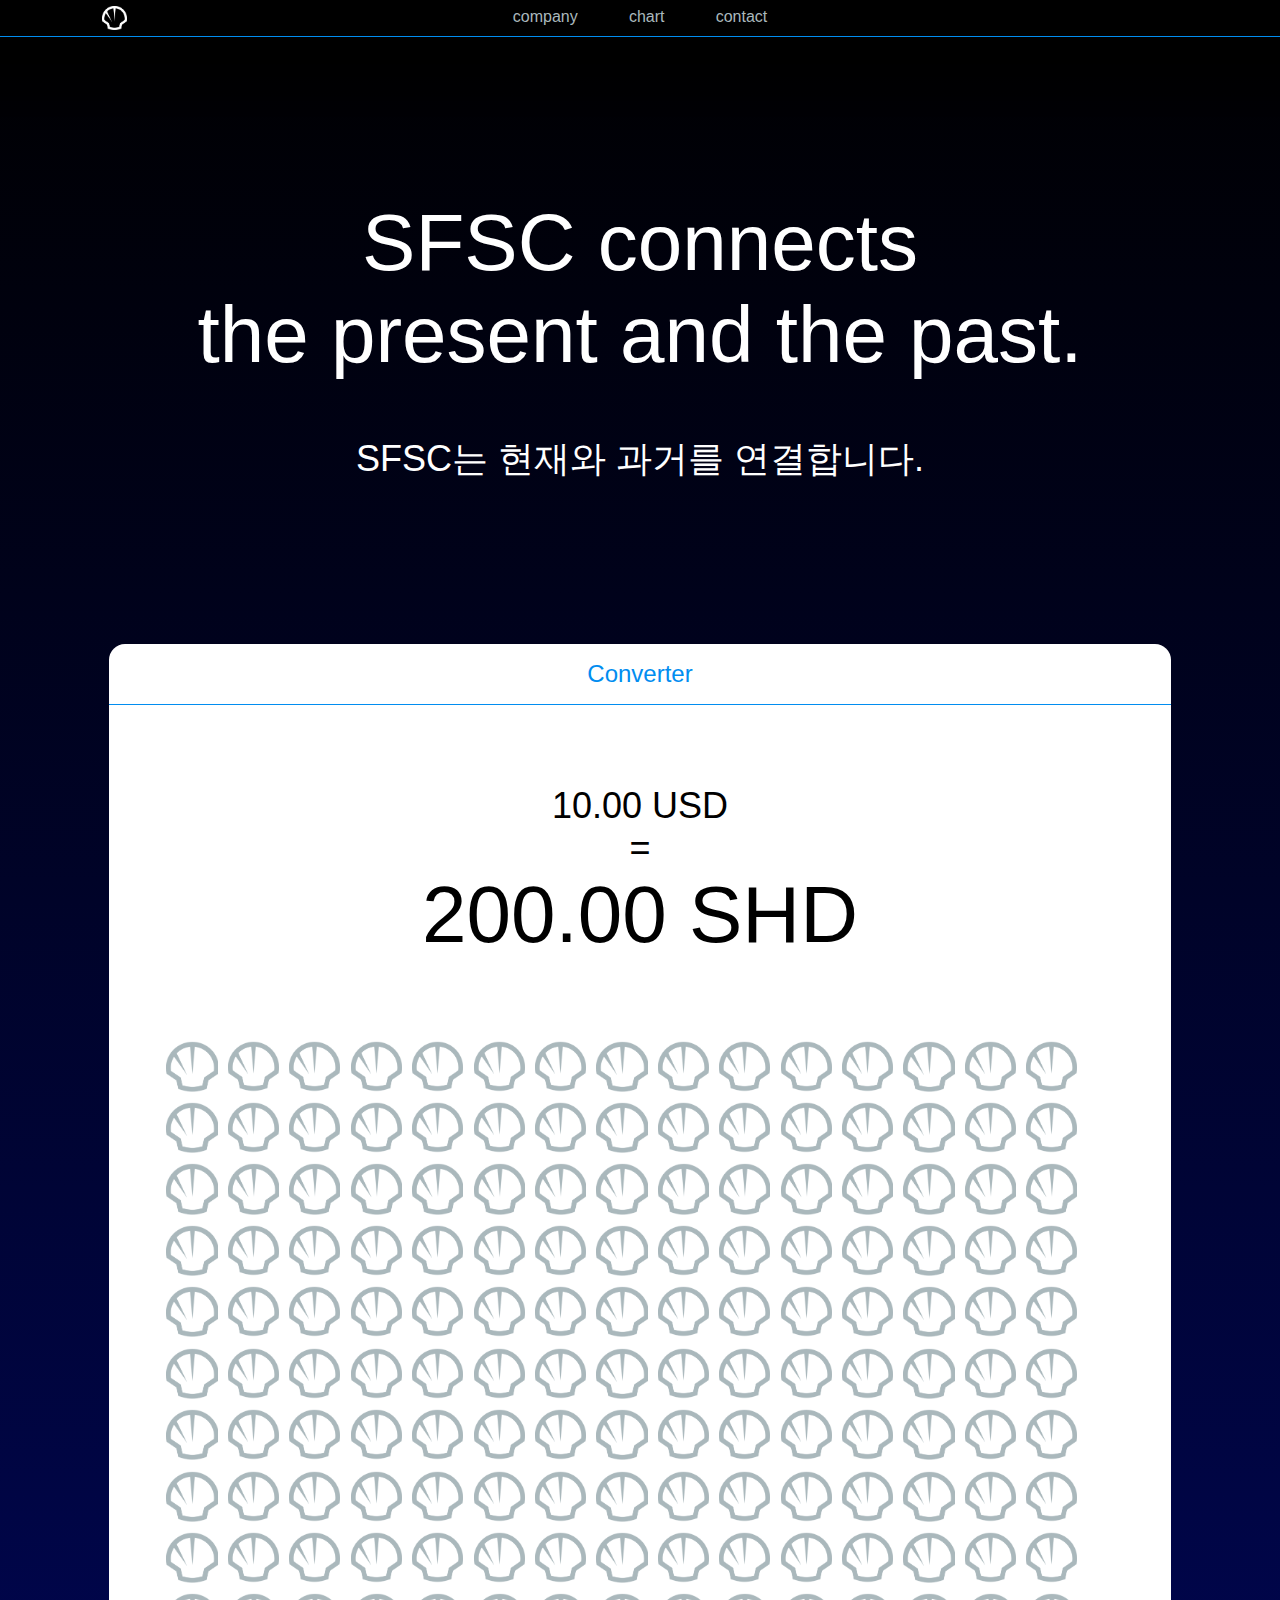
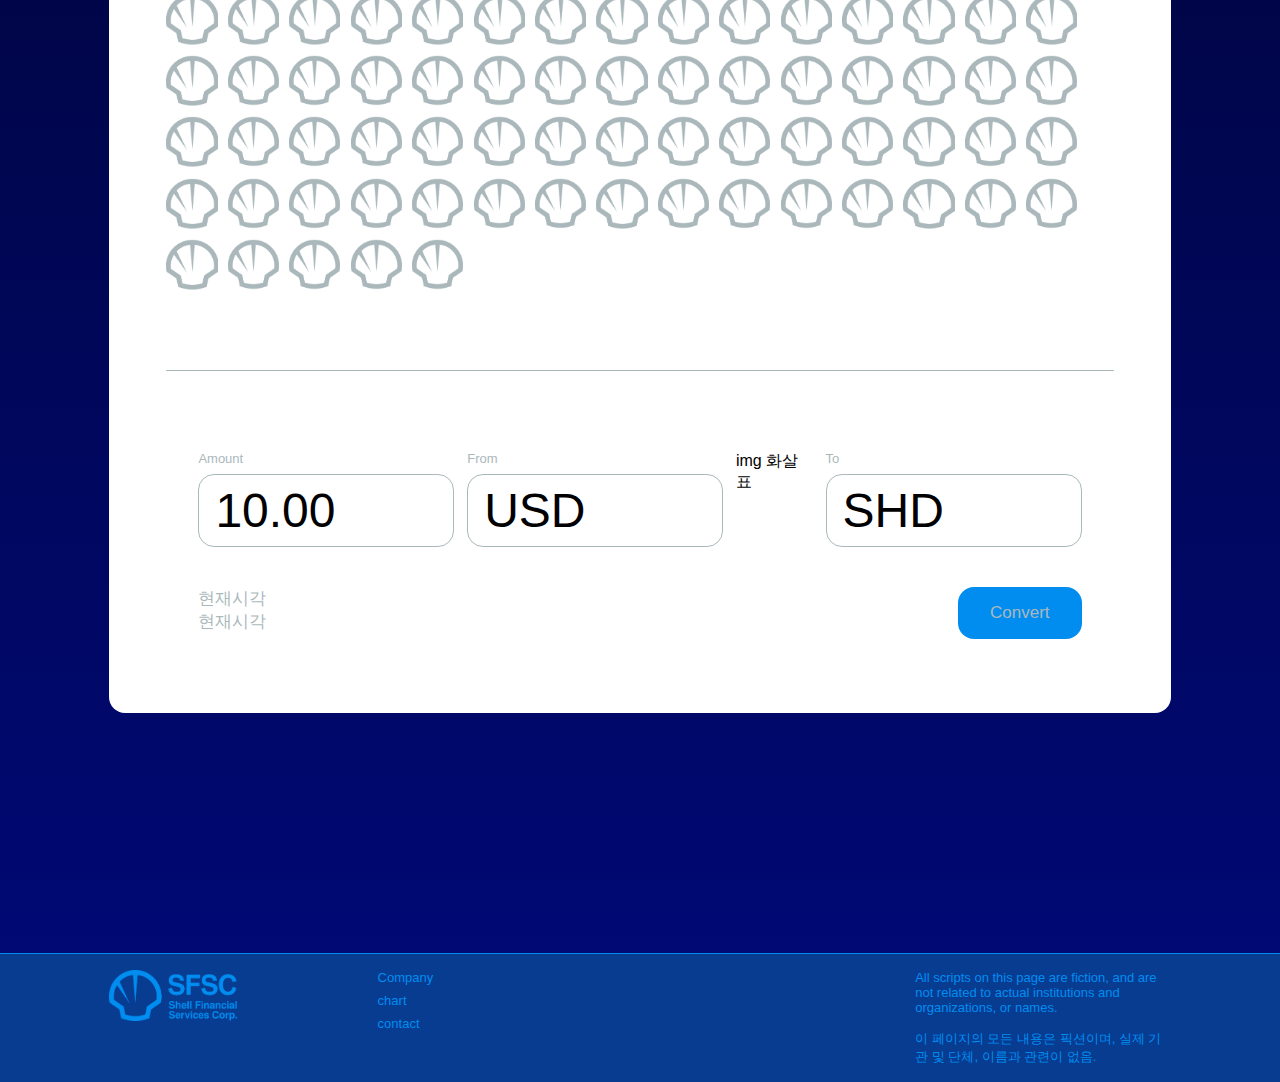
==== pageconverted/index.html @ b6b241bf "Add files via upload" ====
<!DOCTYPE html>
<html>
<link href="./css/style.css" rel="stylesheet" style="" type="text/css">

<head><meta http-equiv="Content-Type" content="text/html; charset=UTF-8">
	<meta name="viewport" content="width=device-width, initial-scale=1">
	<title>Converted</title>
	<link rel="icon" type="image/x-icon" href="./img/favicon.ico">
</head>

<body>

	<header>
		<div style="background:black; border-bottom: 0.5px solid #018DF0; position: relative;">
			<a href="../index.html"><img src="./img/logo-nav.png" style="height: 24px; object-fit: contain; position: absolute; top: 6px; left: 8vw;"></a>
			<div class="flex" style="justify-content: center">
				<nav class="flex">
					<a href="../pagecompany/index.html">company</a>
					<a href="../pagechart/index.html">chart</a>
					<a href="../pagecontact/index.html">contact</a>
				</nav>
			</div>
		</div>
		<div style="position: absolute; width: 100vw; height:80px; background-image: linear-gradient(rgba(0,0,0,1) 0%, rgba(0,0,0,0) 100%);"></div>
	</header>

	<main>
		<h1>SFSC connects<br>the present and the past.</h1>
		<h4>SFSC는 현재와 과거를 연결합니다.</h4>

		<!--컨버터-->
		<div id="converter">
			<h5 class="t-blue" style="border-bottom: 0.5px solid #018DF0; margin: 0; padding: 16px 16px;">Converter</h5>

				<div>
					<h4 class="t-black tight" style="margin-top: 80px">10.00 USD<br>=</h4>
					<h1 class="t-black tight">200.00 SHD</h1>
				</div>
				<div class="flex shellwrap" style="margin-top: 80px; padding-bottom: 80px; border-bottom: 0.5px solid #AAB8BC;"> <!--아웃풋-->
						<div class="shell"></div>
					<div class="shell"></div>
					<div class="shell"></div>
					<div class="shell"></div>
					<div class="shell"></div>
					<div class="shell"></div>
					<div class="shell"></div>
					<div class="shell"></div>
					<div class="shell"></div>
					<div class="shell"></div>
						<div class="shell"></div>
					<div class="shell"></div>
					<div class="shell"></div>
					<div class="shell"></div>
					<div class="shell"></div>
					<div class="shell"></div>
					<div class="shell"></div>
					<div class="shell"></div>
					<div class="shell"></div>
					<div class="shell"></div>
						<div class="shell"></div>
					<div class="shell"></div>
					<div class="shell"></div>
					<div class="shell"></div>
					<div class="shell"></div>
					<div class="shell"></div>
					<div class="shell"></div>
					<div class="shell"></div>
					<div class="shell"></div>
					<div class="shell"></div>
						<div class="shell"></div>
					<div class="shell"></div>
					<div class="shell"></div>
					<div class="shell"></div>
					<div class="shell"></div>
					<div class="shell"></div>
					<div class="shell"></div>
					<div class="shell"></div>
					<div class="shell"></div>
					<div class="shell"></div>
						<div class="shell"></div>
					<div class="shell"></div>
					<div class="shell"></div>
					<div class="shell"></div>
					<div class="shell"></div>
					<div class="shell"></div>
					<div class="shell"></div>
					<div class="shell"></div>
					<div class="shell"></div>
					<div class="shell"></div>
						<div class="shell"></div>
					<div class="shell"></div>
					<div class="shell"></div>
					<div class="shell"></div>
					<div class="shell"></div>
					<div class="shell"></div>
					<div class="shell"></div>
					<div class="shell"></div>
					<div class="shell"></div>
					<div class="shell"></div>
						<div class="shell"></div>
					<div class="shell"></div>
					<div class="shell"></div>
					<div class="shell"></div>
					<div class="shell"></div>
					<div class="shell"></div>
					<div class="shell"></div>
					<div class="shell"></div>
					<div class="shell"></div>
					<div class="shell"></div>
						<div class="shell"></div>
					<div class="shell"></div>
					<div class="shell"></div>
					<div class="shell"></div>
					<div class="shell"></div>
					<div class="shell"></div>
					<div class="shell"></div>
					<div class="shell"></div>
					<div class="shell"></div>
					<div class="shell"></div>
						<div class="shell"></div>
					<div class="shell"></div>
					<div class="shell"></div>
					<div class="shell"></div>
					<div class="shell"></div>
					<div class="shell"></div>
					<div class="shell"></div>
					<div class="shell"></div>
					<div class="shell"></div>
					<div class="shell"></div>
						<div class="shell"></div>
					<div class="shell"></div>
					<div class="shell"></div>
					<div class="shell"></div>
					<div class="shell"></div>
					<div class="shell"></div>
					<div class="shell"></div>
					<div class="shell"></div>
					<div class="shell"></div>
					<div class="shell"></div>
						<div class="shell"></div>
					<div class="shell"></div>
					<div class="shell"></div>
					<div class="shell"></div>
					<div class="shell"></div>
					<div class="shell"></div>
					<div class="shell"></div>
					<div class="shell"></div>
					<div class="shell"></div>
					<div class="shell"></div>
						<div class="shell"></div>
					<div class="shell"></div>
					<div class="shell"></div>
					<div class="shell"></div>
					<div class="shell"></div>
					<div class="shell"></div>
					<div class="shell"></div>
					<div class="shell"></div>
					<div class="shell"></div>
					<div class="shell"></div>
						<div class="shell"></div>
					<div class="shell"></div>
					<div class="shell"></div>
					<div class="shell"></div>
					<div class="shell"></div>
					<div class="shell"></div>
					<div class="shell"></div>
					<div class="shell"></div>
					<div class="shell"></div>
					<div class="shell"></div>
						<div class="shell"></div>
					<div class="shell"></div>
					<div class="shell"></div>
					<div class="shell"></div>
					<div class="shell"></div>
					<div class="shell"></div>
					<div class="shell"></div>
					<div class="shell"></div>
					<div class="shell"></div>
					<div class="shell"></div>
						<div class="shell"></div>
					<div class="shell"></div>
					<div class="shell"></div>
					<div class="shell"></div>
					<div class="shell"></div>
					<div class="shell"></div>
					<div class="shell"></div>
					<div class="shell"></div>
					<div class="shell"></div>
					<div class="shell"></div>
						<div class="shell"></div>
					<div class="shell"></div>
					<div class="shell"></div>
					<div class="shell"></div>
					<div class="shell"></div>
					<div class="shell"></div>
					<div class="shell"></div>
					<div class="shell"></div>
					<div class="shell"></div>
					<div class="shell"></div>
						<div class="shell"></div>
					<div class="shell"></div>
					<div class="shell"></div>
					<div class="shell"></div>
					<div class="shell"></div>
					<div class="shell"></div>
					<div class="shell"></div>
					<div class="shell"></div>
					<div class="shell"></div>
					<div class="shell"></div>
						<div class="shell"></div>
					<div class="shell"></div>
					<div class="shell"></div>
					<div class="shell"></div>
					<div class="shell"></div>
					<div class="shell"></div>
					<div class="shell"></div>
					<div class="shell"></div>
					<div class="shell"></div>
					<div class="shell"></div>
						<div class="shell"></div>
					<div class="shell"></div>
					<div class="shell"></div>
					<div class="shell"></div>
					<div class="shell"></div>
					<div class="shell"></div>
					<div class="shell"></div>
					<div class="shell"></div>
					<div class="shell"></div>
					<div class="shell"></div>
						<div class="shell"></div>
					<div class="shell"></div>
					<div class="shell"></div>
					<div class="shell"></div>
					<div class="shell"></div>
					<div class="shell"></div>
					<div class="shell"></div>
					<div class="shell"></div>
					<div class="shell"></div>
					<div class="shell"></div>
				</div>

			<div class="layout flex" style="padding: 80px 7vw 40px 7vw;" >
				<div class="col4">
					<h6 class="t-grey left" style="margin: 0">Amount</h6>
					<div class="textbox">10.00</div>
				</div>
				<div class="col4">
					<h6 class="t-grey left" style="margin: 0">From</h6>
					<div class="textbox">USD</div>
				</div>
				<div class="col12">
					img 화살표
				</div>
				<div class="col4" style="height ">
					<h6 class="t-grey left" style="margin: 0">To</h6>
					<div class="textbox">SHD</div>
				</div>
			</div>
			<div class="layout flex green" style="padding: 0px 7vw 80px 7vw;" >
				<div class="col2 grey">
					<p class="t-grey left tight">현재시각<br>현재시각</p>
				</div>
				<div class="col3 grey relative">
					<a href="../page1-1/index.html" class="button absolute ">Convert</a>
				</div>
			</div>
		</div>

	</main>

	<footer>
		<div class="layout flex red">
			<div class="col4 grey">
				<img src="./img/logo-footer.png" width="50%">
			</div>
			<div class="col4 grey">
				<a href="../pagecompany/index.html"><h6 class="col12 t-blue left tight" style="margin-bottom: 8px;">Company</h6></a>
				<a href="../pagechart/index.html"><h6 class="col12 t-blue left tight" style="margin-bottom: 8px;">chart</h6></a>
				<a href="../pagecontact/index.html"><h6 class="col12 t-blue left tight" style="margin-bottom: 8px;">contact</h6></a>
			</div>
			<div class="col4 grey"> 
			</div>
			<h6 class="col4 t-blue left tight">	All scripts on this page are fiction, and are not related to actual institutions and organizations, or names. <br><br>이 페이지의 모든 내용은 픽션이며, 실제 기관 및 단체, 이름과 관련이 없음.
			</h6>
		</div>
	</footer>


</body></html>
---- pageconverted/css/style.css ----
html,body,header,main,footer,div{margin: 0; padding: 0}
html{font-family: Helvetica, pretendard, sans-serif;}

body{background-image: linear-gradient(black, rgb(0, 9, 122)); overflow-x:hidden; overflow-y:auto;}

header{width: 100vw; position: sticky; top: 0;left: 0; z-index:999}
nav{gap: 4vw;}

main{width: 83vw; min-height: 92vh; margin: auto; padding-top: 160px; margin-bottom: 240px;}

footer{width: 100vw; min-height: 8vh; background: #073C91; 
	padding-top: 16px; padding-bottom: 16px; justify-content: space-between; border-top: 0.5px solid #018DF0;}

div{margin: 0; padding: 0;}
.wrapper{margin: auto;}
.flex{display: flex;}
.layout{width: 83vw; margin: auto; gap: 0.25vw 1vw;}
.col2,.col3,.col4,.col6,.col12
	.col2{width: 41vw;}
	.col3{width: 27vw;}
	.col4{width: 20vw;}
	.col6{width: 13vw;}
	.col12{width: 6vw;}

/*
.red{background: red;}
.grey{background: grey;}
.green{background: green;}
*/

li{list-style-type: none; font-size: 13px;}
a{padding-top: 8px; padding-bottom: 10px; text-decoration-line: none; color: #AAB8BC;}
a:hover{color: white;}

h1,h2,h3,h4,h5,h6,p{/*background: lightblue;*/ text-align: center; color: white; font-weight: 500; margin-top: 0}
	h1{font-size: 80px;}
	h2{font-size: 56px;}
	h3{font-size: 48px;}
	h4{font-size: 36px;}
	h5{font-size: 24px;}
	p{font-size: 17px;}
	h6{font-size: 13px;}
	.left{text-align: left}
	.absolute { position: absolute; }
	.relative { position: relative; }
	.t-blue{color: #018DF0}
	.t-grey{color: #AAB8BC}
	.t-black{color: black;}
	.tight{margin: 0}


/*여기서부터 컨버터*/
#converter { background:white; border-radius:16px; margin-top: 160px}
.textbox {margin-top: 8px; padding: 8px 16px 8px 16px; border:0.5px solid #AAB8BC; border-radius: 16px; 
	font-size: 48px; font-weight: 400;}
.button { margin: auto; padding: 16px 32px 16px 32px; background: #018DF0; border-radius: 16px; 
	font-size: 17px; font-weight: 400; right: 0px;}
.shellwrap{width: 74vw; margin: auto; display: flex; gap:0.8vw 0.8vw; flex-wrap: wrap; margin-top: 40px; }
.shell {width: 4vw; height: 4vw; background: url(../img/logo-g.png); background-size: cover;}
.shell:hover{background: url(../img/logo-b.png); background-size: cover; }
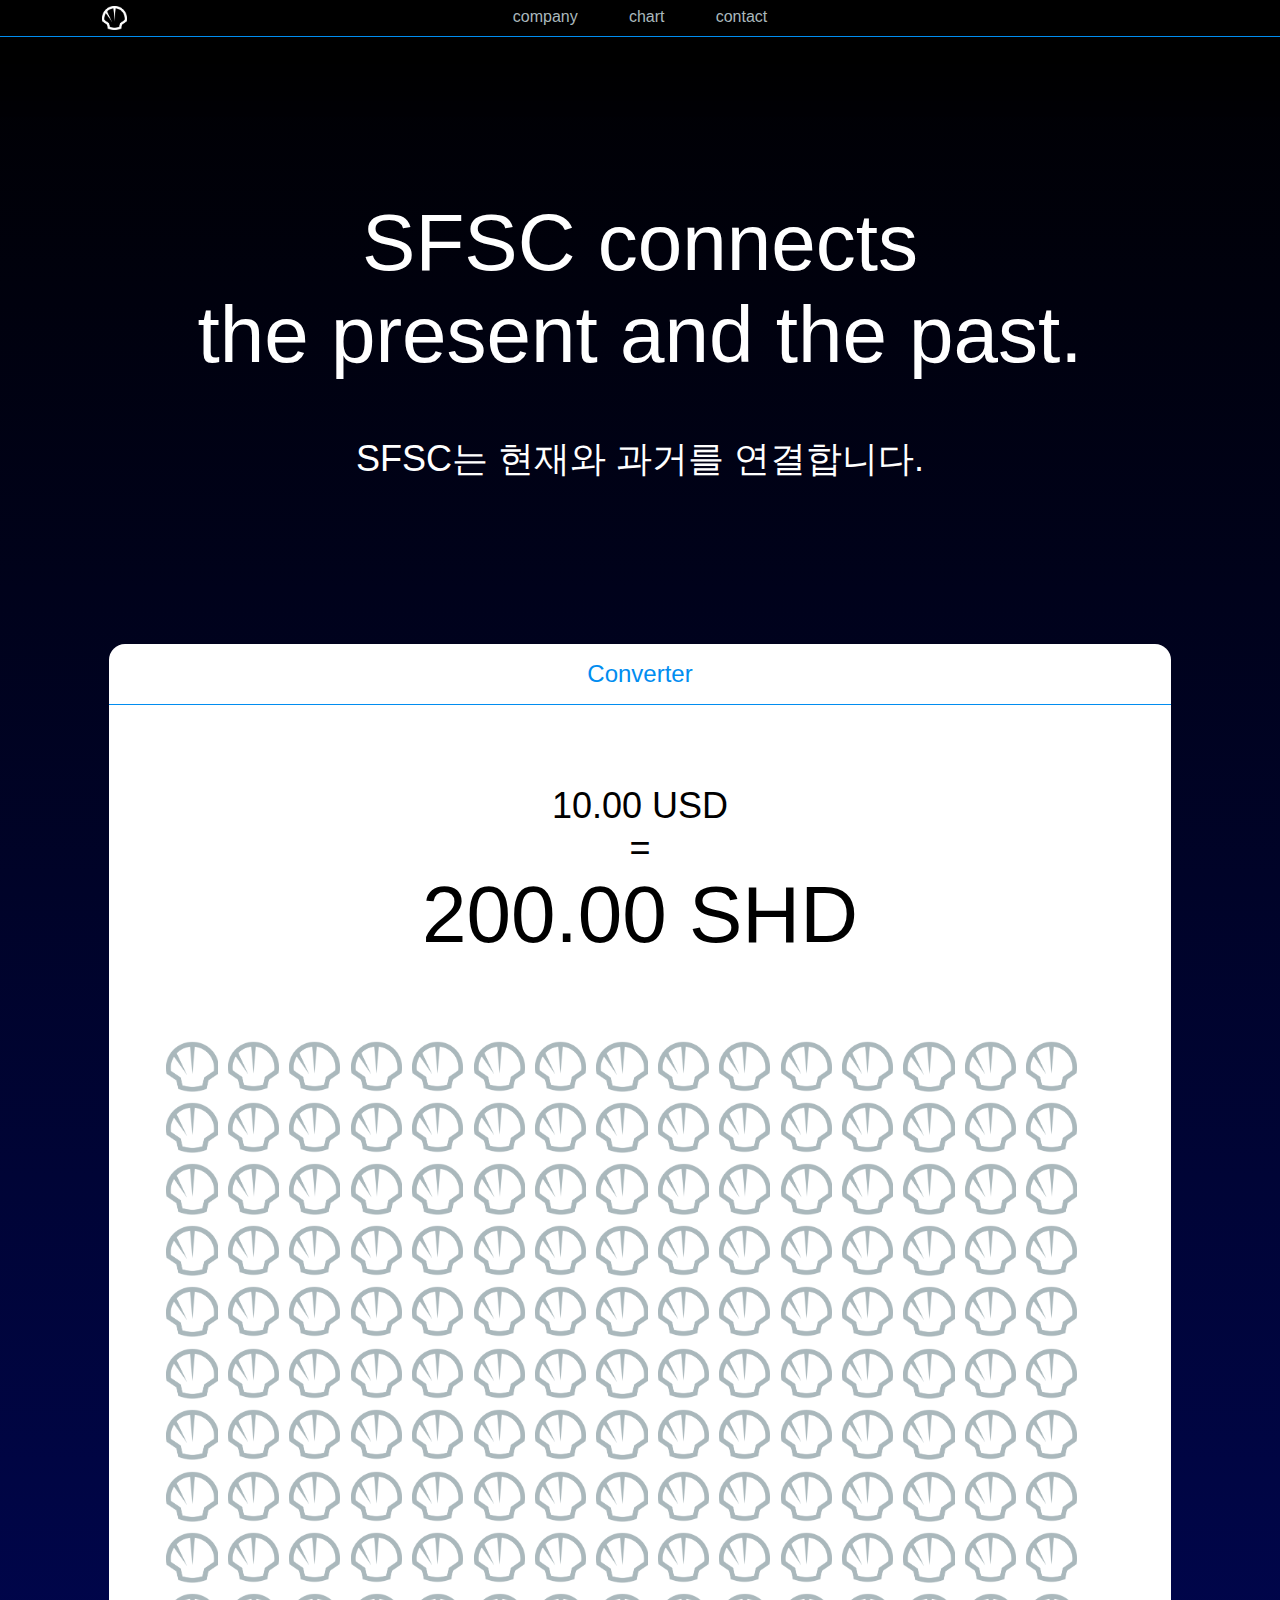
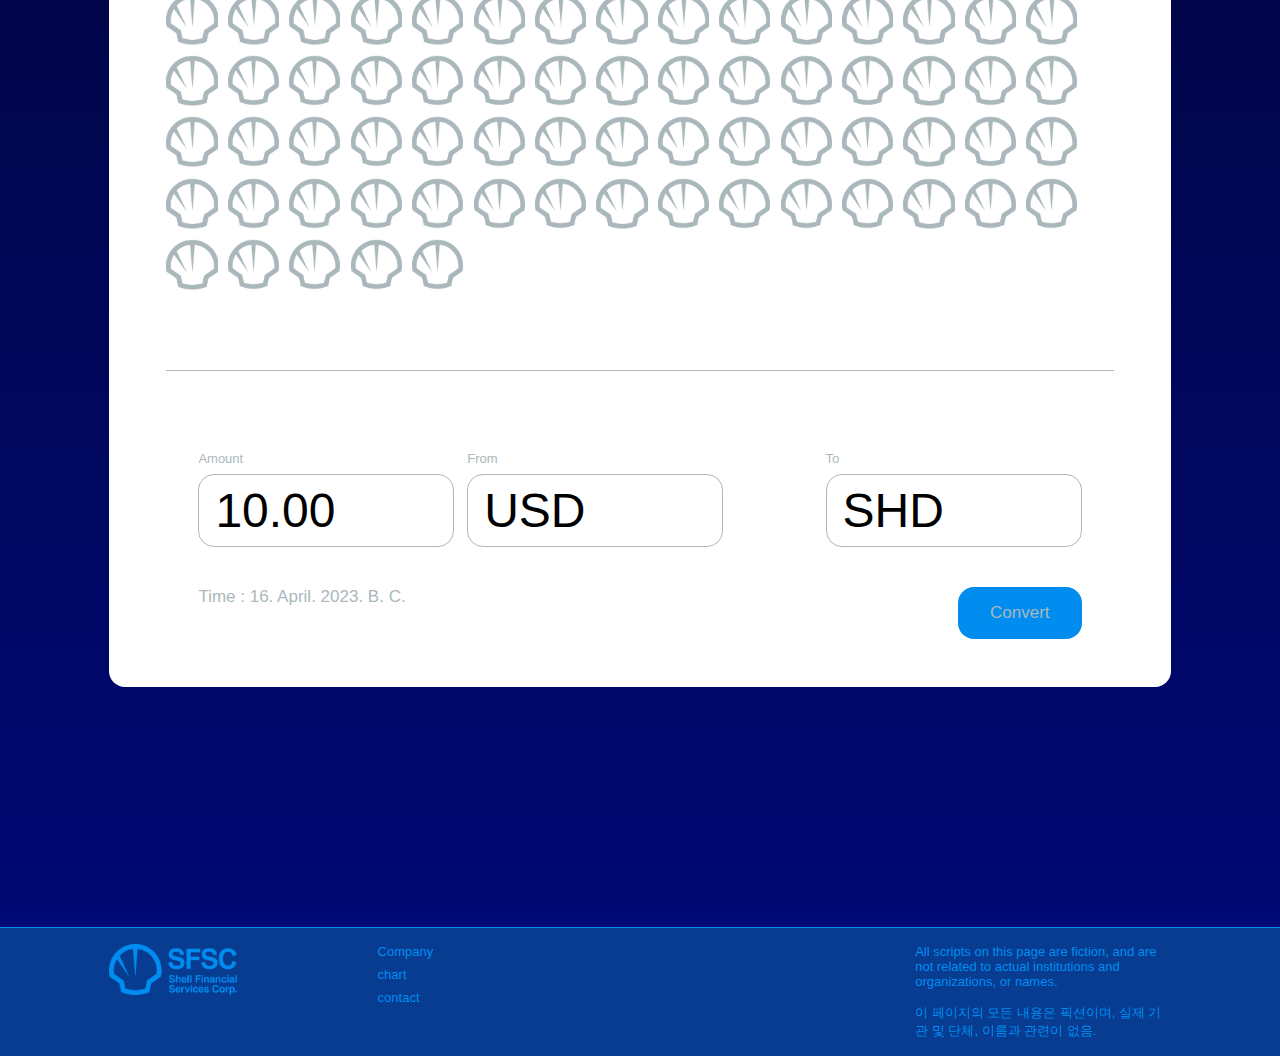
==== commit d92bf167: "Update index.html" ====
--- a/pageconverted/index.html
+++ b/pageconverted/index.html
@@ -249,7 +249,7 @@
 					<div class="textbox">USD</div>
 				</div>
 				<div class="col12">
-					img 화살표
+					<div class="arrow"></div>
 				</div>
 				<div class="col4" style="height ">
 					<h6 class="t-grey left" style="margin: 0">To</h6>
@@ -258,10 +258,10 @@
 			</div>
 			<div class="layout flex green" style="padding: 0px 7vw 80px 7vw;" >
 				<div class="col2 grey">
-					<p class="t-grey left tight">현재시각<br>현재시각</p>
+					<p class="t-grey left tight">Time : 16. April. 2023. B. C. </p>
 				</div>
 				<div class="col3 grey relative">
-					<a href="../page1-1/index.html" class="button absolute ">Convert</a>
+					<a href="./index.html" class="button absolute ">Convert</a>
 				</div>
 			</div>
 		</div>
@@ -286,4 +286,4 @@
 	</footer>
 
 
-</body></html>+</body></html>
